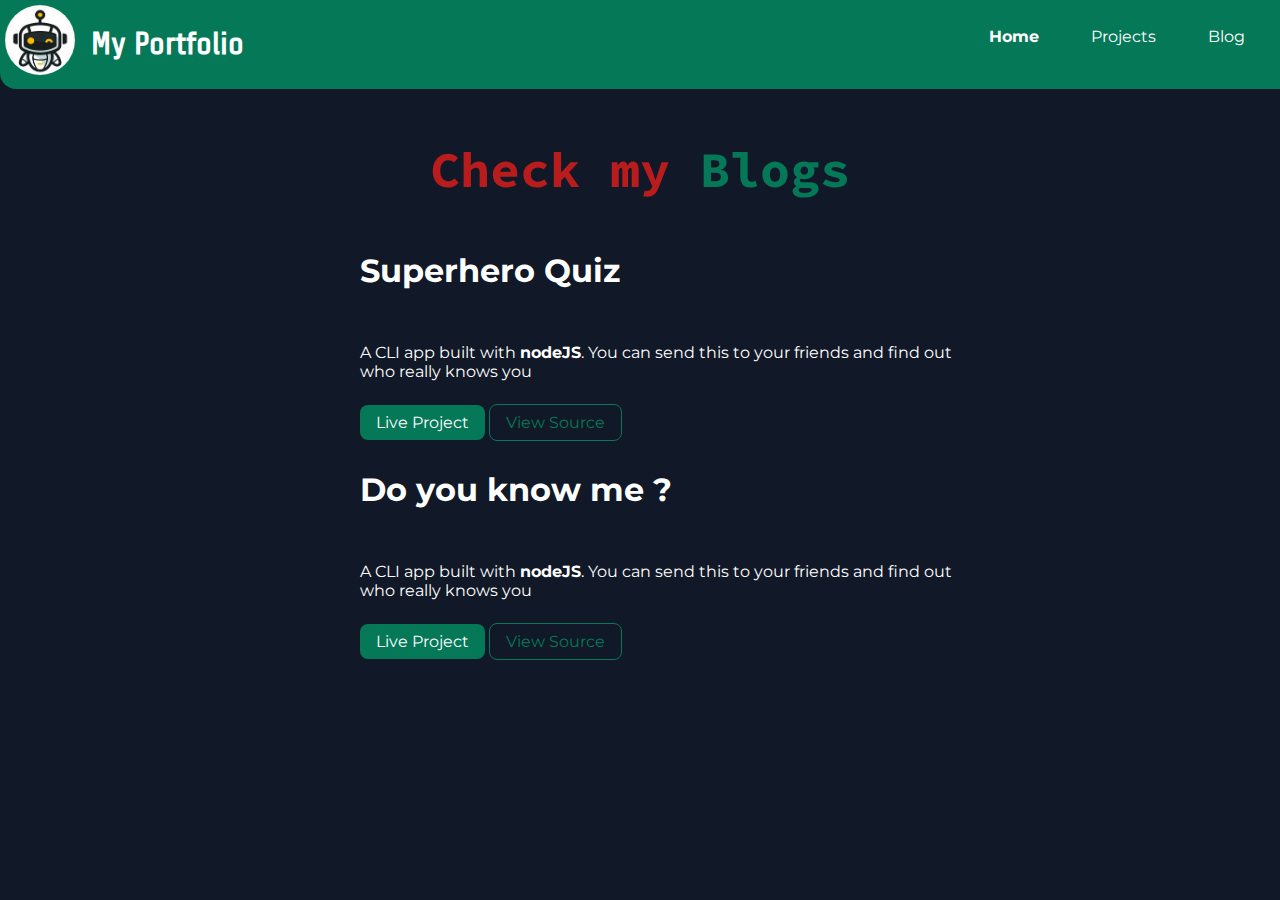
==== blogs.html @ bbf77829 "small update" ====
<!DOCTYPE html>
<html lang="en">
<head>
    <meta charset="UTF-8">
    <meta name="viewport" content="width=device-width, initial-scale=1.0">
    <link href="styles.css" rel="stylesheet" />
    <title>Blogs</title>
</head>
<body>
    <nav class="navigation container">
        <div class="nav_brand">
            <img class="logo" src="robot-mascot-logo.jpg" alt="logo" />
            <h1 class="head">My Portfolio</h1>
            <ul class="nav-pills">
                <li class="list-item-inline">
                    <a class="link link-active" href="/">Home</a>
                </li>
                <li class="list-item-inline">
                    <a class="link" href="projects.html">Projects</a>
                </li>
                <li class="list-item-inline">
                    <a class="link" href="blogs.html">Blog</a>
                </li>
            </ul>
        </div>
    </nav>
    <header>
        <h1 class="project-heading">Check my <span style="color:#047857">Blogs</span></h1>
    </header>
    <ul class="list-non-bullet">
        <li style="color:white;">
            <div class="container container-center">
            <h1 style="padding:1rem 0rem;">Superhero Quiz</h1>
            <p class="para">A CLI app built with <strong>nodeJS</strong>. You can send this to your friends and find out who really knows you</p>
            <a class="link link-primary" href="https://repl.it/@shrey27/Superhero-Quiz?embed=1&output=1#index.js">Live Project</a>
            <a class="link link-secondary" href="https://github.com/shrey27/Superhero_quiz">View Source</a>
            </div>    
        </li>
        <li style="color:white;">
            <div class="container container-center">
                <h1 style="padding:1rem 0rem;">Do you know me ?</h1>
                <p class="para">A CLI app built with <strong>nodeJS</strong>. You can send this to your friends and find out who really knows you</p>
                <a class="link link-primary" href="https://repl.it/@shrey27/Do-you-know-me-Quiz?embed=1&output=1#index.js">Live Project</a>
                <a class="link link-secondary" href="https://github.com/shrey27/Do_you_know_me">View Source</a>
            </div> 
        </li>
    </ul>
</body>
</html>
---- styles.css ----
@import url('https://fonts.googleapis.com/css2?family=Montserrat:wght@400;700&display=swap');
@import url('https://fonts.googleapis.com/css2?family=Share+Tech&display=swap');
@import url('https://fonts.googleapis.com/css2?family=Alfa+Slab+One&family=Source+Code+Pro:wght@600&display=swap');

:root {
    --primary-color: #047857;
    --off-yellow: #FCD34D;
    --dark-gray: #6B7280;
}

body {
    font-family: 'Montserrat', sans-serif;
    margin: 0px;
    background-color:#111827;
}

hr {
    margin: 2rem 0rem;
}

p{
    padding:1rem 0rem;
}
/** spaces **/

.margin-md {
    margin: 2rem;
}

/** container **/
.container {
    padding: 0rem 1rem;
}

.container-center {
    max-width: 600px;
    margin: auto;
}

/** links **/
.link {
    box-sizing: border-box;
    text-decoration: none;
    padding: 0.5rem 1rem;
    font-size: medium;
    
}

.link-primary {
    background-color: var(--primary-color);
    border-radius: 0.5rem;
    color: white
}

.link-secondary {
    color: var(--primary-color);
    border-radius: 0.5rem;
    border: 1px solid var(--primary-color);
}

/** look into BEM naming convention for CSS **/

/** lists **/

.list-non-bullet {
    list-style: none;
}

.list-item-inline {
    display: inline;
    padding: 0rem 0.5rem;
}

/** navigation **/

.navigation {
    background-color: var(--primary-color);
    color: white;
    padding: 5px;
    border-bottom-left-radius: 1rem;
    display:grid;
}

.navigation .nav-brand {
    font-weight: bold;
}

.logo{
    float: left;
    width: 70px;
    height: 70px;
    border-radius: 50%;
}
.head{
    font-family: 'Share Tech', sans-serif;
    float:left;
    margin-left: 1rem;
}
.navigation .nav-pills {
    padding: 6px;
    text-align: right;
}

.navigation .link {
    color: white;
}

.navigation .link-active {
    font-weight: bold;
}

/** header **/

.hero {
    padding: 2rem;
    padding-top: 5rem;
}

.hero .hero-img {
    max-width: 350px;
    display: block;
    margin: auto;
}

.hero .hero-heading {
    text-align: center;
    padding-top: 1rem;
    color: #B91C1C;
    font-family: 'Alfa Slab One', cursive;
    font-size: 50px;
    font-family: 'Source Code Pro', monospace;
    
}

.project-heading{
    text-align: center;
    padding-top: 1rem;
    color: #B91C1C;
    font-family: 'Alfa Slab One', cursive;
    font-size: 50px;
    font-family: 'Source Code Pro', monospace;
}
.hero .hero-heading .heading-inverted {
    color: var(--primary-color);
}

/** sections **/

.section {
    padding: 2rem;
}

.section h1 {
    text-align: center;

}

.ow {
    background-color: var(--off-yellow);
    border-top-right-radius: 1rem;
}

/** footers **/

.footer {
    background-color: var(--primary-color);
    padding: 2rem 1rem;
    text-align: center;
    color: white;
    border-top-right-radius: 1rem;
}

.footer .link {
    color: white
}

.footer .footer-header {
    font-weight: bold;
    font-size: 25px;
    color:black;
}

.logo_git{
    border-radius: 50%;
    width: 25px;
    height:25px;
}
.logo_linkedin{
    width: 25px;
    height:25px;
}
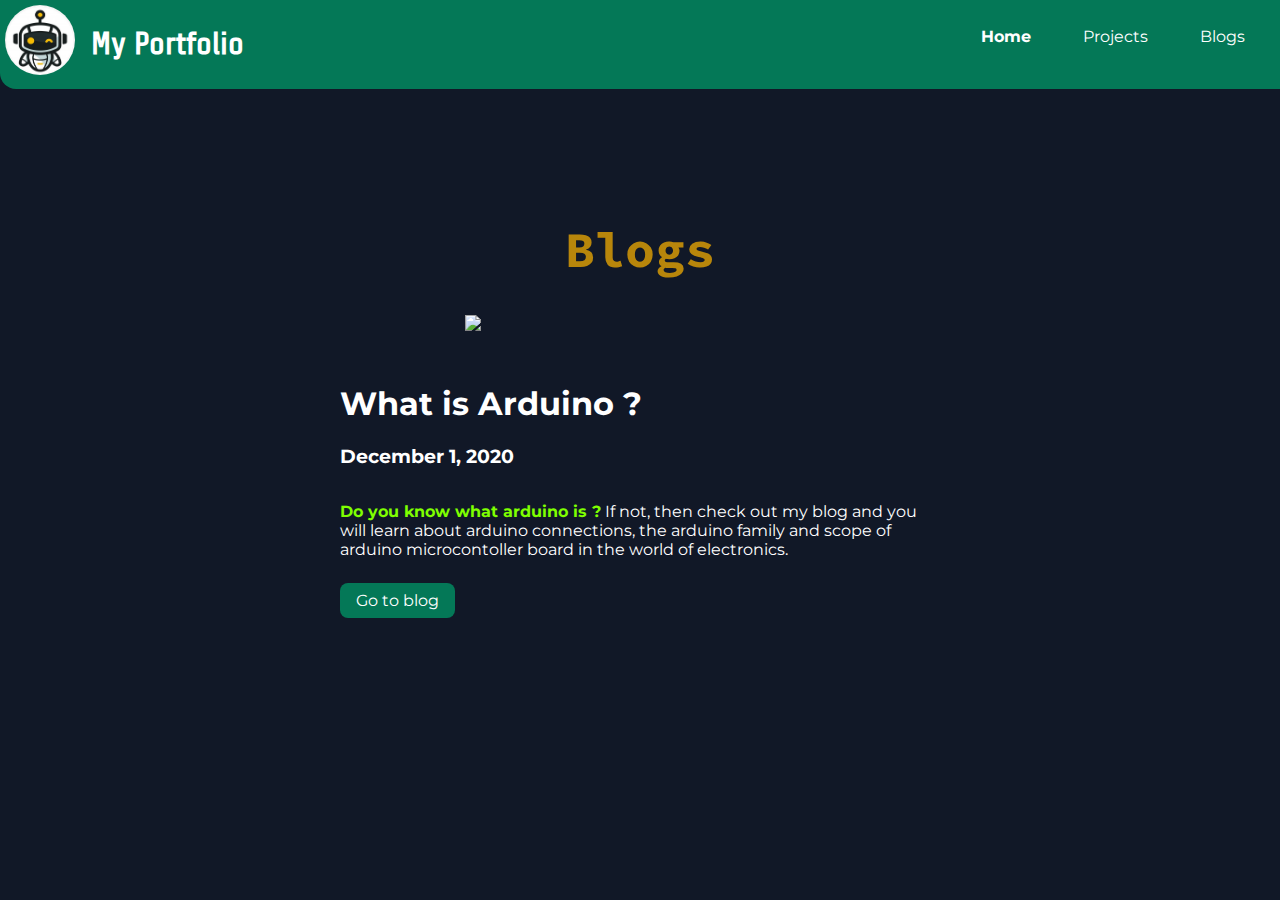
==== commit fdabde9b: "minor update" ====
--- a/blogs.html
+++ b/blogs.html
@@ -13,37 +13,27 @@
             <h1 class="head">My Portfolio</h1>
             <ul class="nav-pills">
                 <li class="list-item-inline">
-                    <a class="link link-active" href="/">Home</a>
+                    <a class="link link-active" href="index.html">Home</a>
                 </li>
                 <li class="list-item-inline">
                     <a class="link" href="projects.html">Projects</a>
                 </li>
                 <li class="list-item-inline">
-                    <a class="link" href="blogs.html">Blog</a>
+                    <a class="link" href="blogs.html">Blogs</a>
                 </li>
             </ul>
         </div>
     </nav>
-    <header>
-        <h1 class="project-heading">Check my <span style="color:#047857">Blogs</span></h1>
+    <header class="hero">
+        <h1 class="project-heading" style="color:darkgoldenrod">Blogs</h1>
+        <img class="hero-img" src="undraw_4.svg">
     </header>
-    <ul class="list-non-bullet">
-        <li style="color:white;">
-            <div class="container container-center">
-            <h1 style="padding:1rem 0rem;">Superhero Quiz</h1>
-            <p class="para">A CLI app built with <strong>nodeJS</strong>. You can send this to your friends and find out who really knows you</p>
-            <a class="link link-primary" href="https://repl.it/@shrey27/Superhero-Quiz?embed=1&output=1#index.js">Live Project</a>
-            <a class="link link-secondary" href="https://github.com/shrey27/Superhero_quiz">View Source</a>
-            </div>    
-        </li>
-        <li style="color:white;">
-            <div class="container container-center">
-                <h1 style="padding:1rem 0rem;">Do you know me ?</h1>
-                <p class="para">A CLI app built with <strong>nodeJS</strong>. You can send this to your friends and find out who really knows you</p>
-                <a class="link link-primary" href="https://repl.it/@shrey27/Do-you-know-me-Quiz?embed=1&output=1#index.js">Live Project</a>
-                <a class="link link-secondary" href="https://github.com/shrey27/Do_you_know_me">View Source</a>
-            </div> 
-        </li>
-    </ul>
+    <div class="container container-center" style="color:white; margin-bottom: 5rem;">
+        <h1 >What is Arduino ?</h1>
+        <h3>December 1, 2020</h3>
+        <p class="para"><span style="color:chartreuse; font-weight:bold;">Do you know what arduino is ?</span> If not, then check out my blog and you will learn about arduino connections, the arduino family and scope of arduino microcontoller board in the world of electronics.</p>
+        <a class="link link-primary" href="arduino.html">Go to blog</a>
+    </div> 
+       
 </body>
 </html>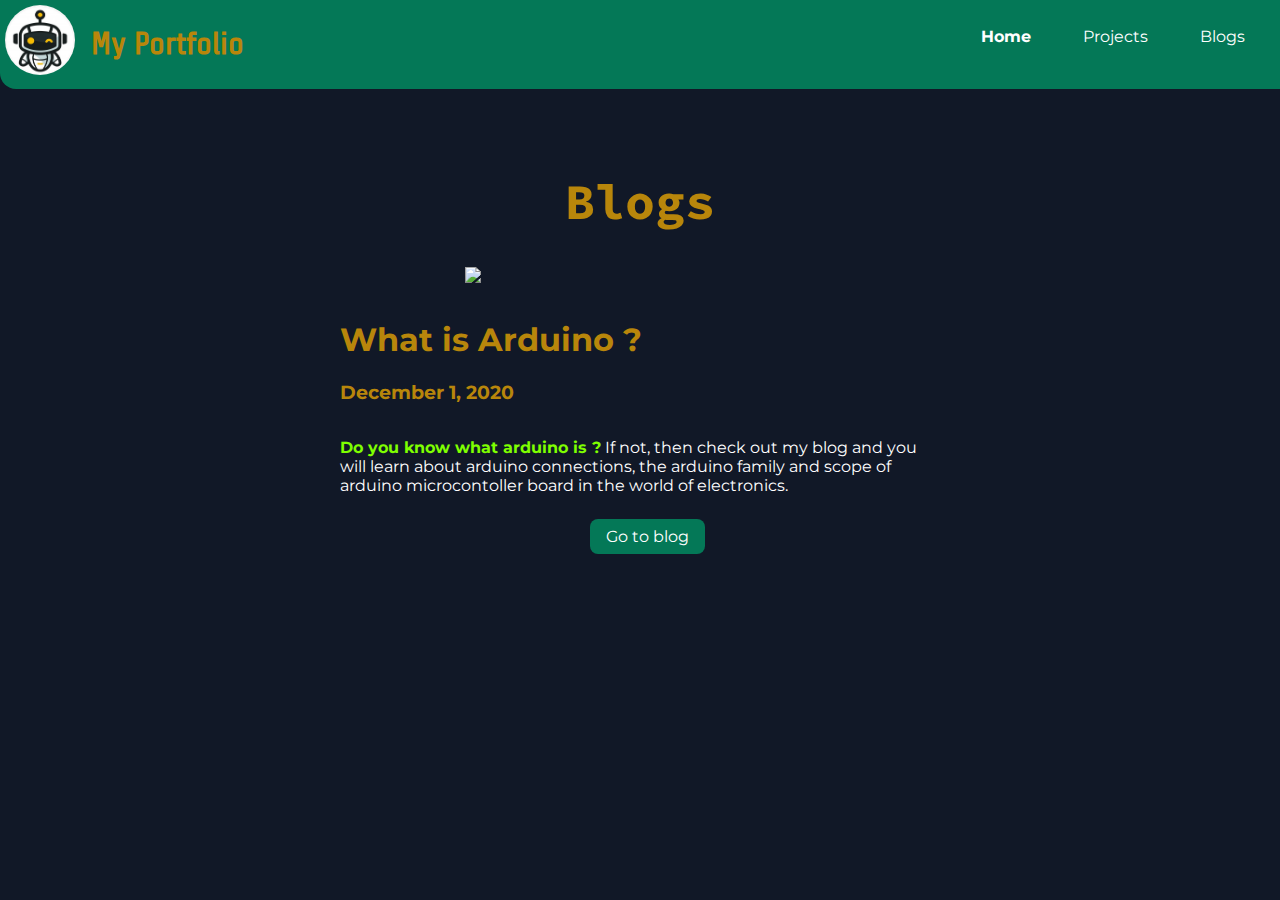
==== commit 05d41f9c: "minor updates" ====
--- a/blogs.html
+++ b/blogs.html
@@ -9,12 +9,12 @@
 <body>
     <nav class="navigation container">
         <div class="nav_brand">
-            <img class="logo" src="robot-mascot-logo.jpg" alt="logo" />
+            <a href="index.html"><img class="logo" src="robot-mascot-logo.jpg" alt="logo"/></a>
             <h1 class="head">My Portfolio</h1>
             <ul class="nav-pills">
                 <li class="list-item-inline">
                     <a class="link link-active" href="index.html">Home</a>
-                </li>
+                </li>  
                 <li class="list-item-inline">
                     <a class="link" href="projects.html">Projects</a>
                 </li>
--- a/styles.css
+++ b/styles.css
@@ -20,6 +20,11 @@
 
 p{
     padding:1rem 0rem;
+    color:white;
+}
+
+h1,h3{
+    color:darkgoldenrod;
 }
 /** spaces **/
 
@@ -49,7 +54,8 @@
 .link-primary {
     background-color: var(--primary-color);
     border-radius: 0.5rem;
-    color: white
+    color: white;
+    margin-left:250px;
 }
 
 .link-secondary {
@@ -57,8 +63,6 @@
     border-radius: 0.5rem;
     border: 1px solid var(--primary-color);
 }
-
-/** look into BEM naming convention for CSS **/
 
 /** lists **/
 
@@ -112,11 +116,11 @@
 /** header **/
 
 .hero {
-    padding: 2rem;
-    padding-top: 5rem;
+    padding: 1rem;
+    padding-top: 2rem;
 }
 
-.hero .hero-img {
+.hero .hero-img{
     max-width: 350px;
     display: block;
     margin: auto;
@@ -180,6 +184,7 @@
     color:black;
 }
 
+/* Logo */
 .logo_git{
     border-radius: 50%;
     width: 25px;
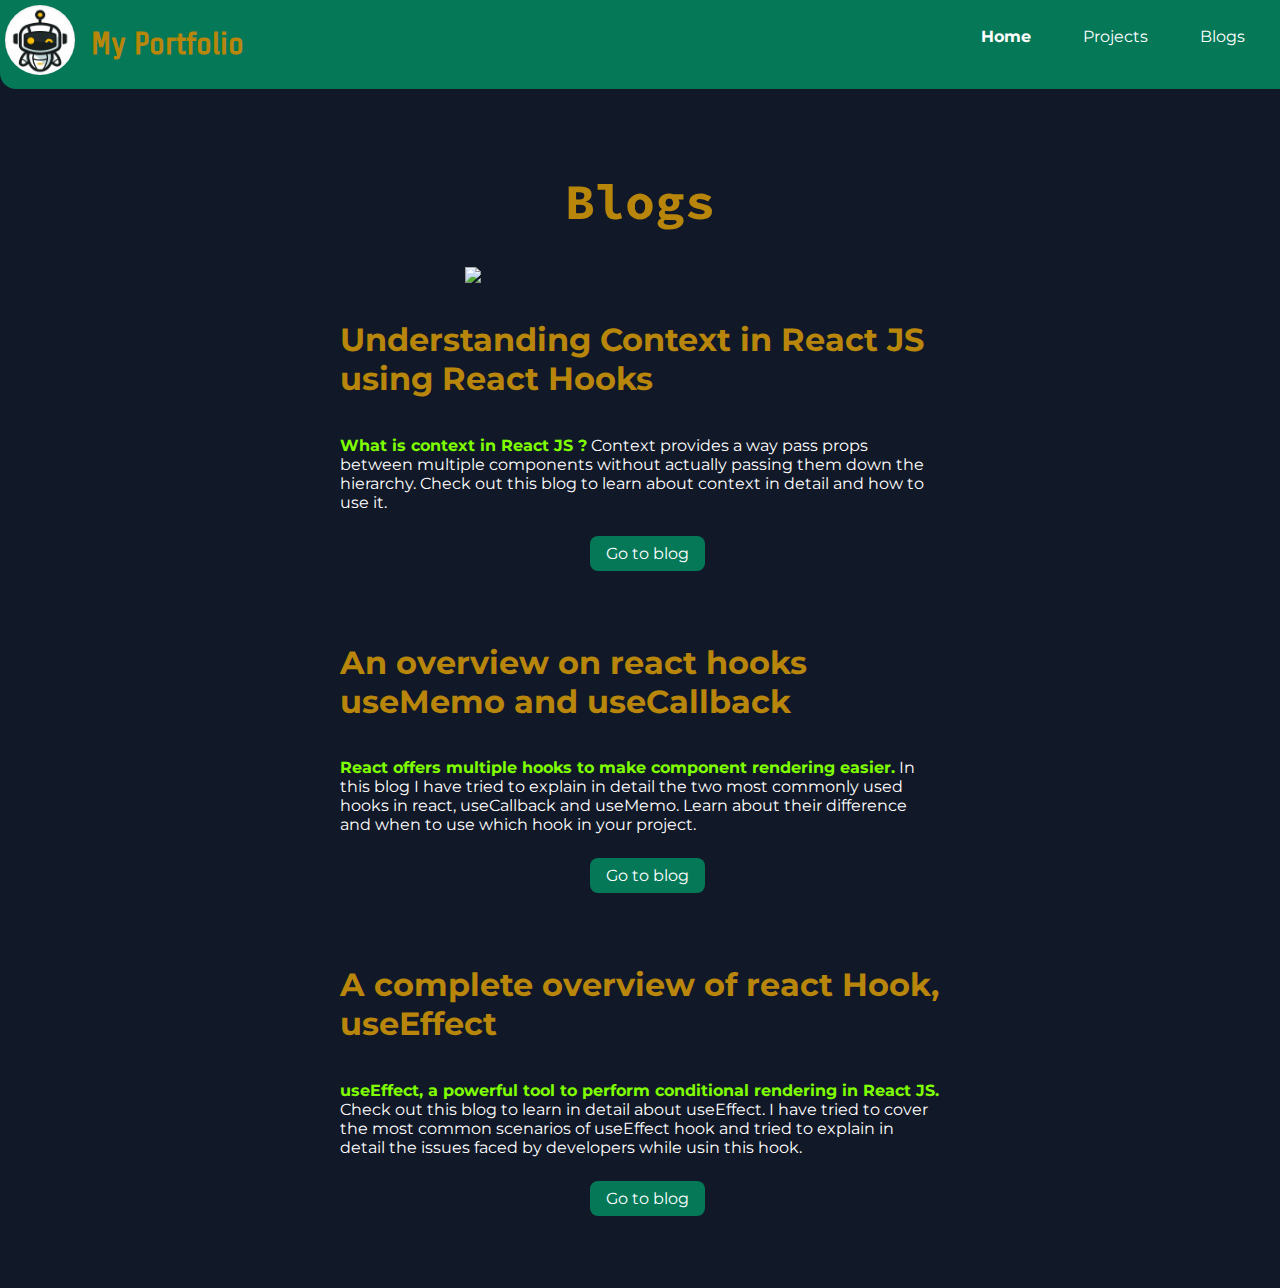
==== commit 58b68378: "portfolio updated" ====
--- a/blogs.html
+++ b/blogs.html
@@ -29,11 +29,36 @@
         <img class="hero-img" src="undraw_4.svg">
     </header>
     <div class="container container-center" style="color:white; margin-bottom: 5rem;">
-        <h1 >What is Arduino ?</h1>
-        <h3>December 1, 2020</h3>
-        <p class="para"><span style="color:chartreuse; font-weight:bold;">Do you know what arduino is ?</span> If not, then check out my blog and you will learn about arduino connections, the arduino family and scope of arduino microcontoller board in the world of electronics.</p>
-        <a class="link link-primary" href="arduino.html">Go to blog</a>
+        <h1>Understanding Context in React JS using React Hooks</h1>
+        <p class="para"><span style="color:chartreuse; font-weight:bold;">What is context in React JS ?</span> 
+        Context provides a way pass props between multiple components without actually passing them down the hierarchy.
+        Check out this blog to learn about context in detail and how to use it.
+        </p>
+        <a class="link link-primary" href="https://shrey027.hashnode.dev/understanding-context-in-react-js-using-react-hooks-ckp46ycz20fzte4s124em4x52"
+        target="_blank" rel="noopener noreferrer">Go to blog</a>
     </div> 
+
+    <div class="container container-center" style="color:white; margin-bottom: 5rem;">
+        <h1>An overview on react hooks useMemo and useCallback</h1>
+        <p class="para"><span style="color:chartreuse; font-weight:bold;">React offers multiple hooks to make 
+        component rendering easier.</span> 
+        In this blog I have tried to explain in detail the two most commonly used hooks in react, useCallback and useMemo. Learn about
+        their difference and when to use which hook in your project.
+        </p>
+        <a class="link link-primary" href="https://shrey027.hashnode.dev/an-overview-on-react-hooks-usememo-and-usecallback-ckp71fwbd0eznmds117nbf0du"
+        target="_blank" rel="noopener noreferrer">Go to blog</a>
+    </div>
+
+    <div class="container container-center" style="color:white; margin-bottom: 5rem;">
+        <h1>A complete overview of react Hook, useEffect</h1>
+        <p class="para"><span style="color:chartreuse; font-weight:bold;">useEffect, a powerful tool to perform 
+        conditional rendering in React JS.</span> 
+        Check out this blog to learn in detail about useEffect. I have tried to cover the most common scenarios of useEffect hook and
+        tried to explain in detail the issues faced by developers while usin this hook.
+        </p>
+        <a class="link link-primary" href="https://shrey027.hashnode.dev/a-complete-overview-of-react-hook-useeffect-ckp8n6wme0kdbvws12w8c2zbx"
+        target="_blank" rel="noopener noreferrer">Go to blog</a>
+    </div>
        
 </body>
 </html>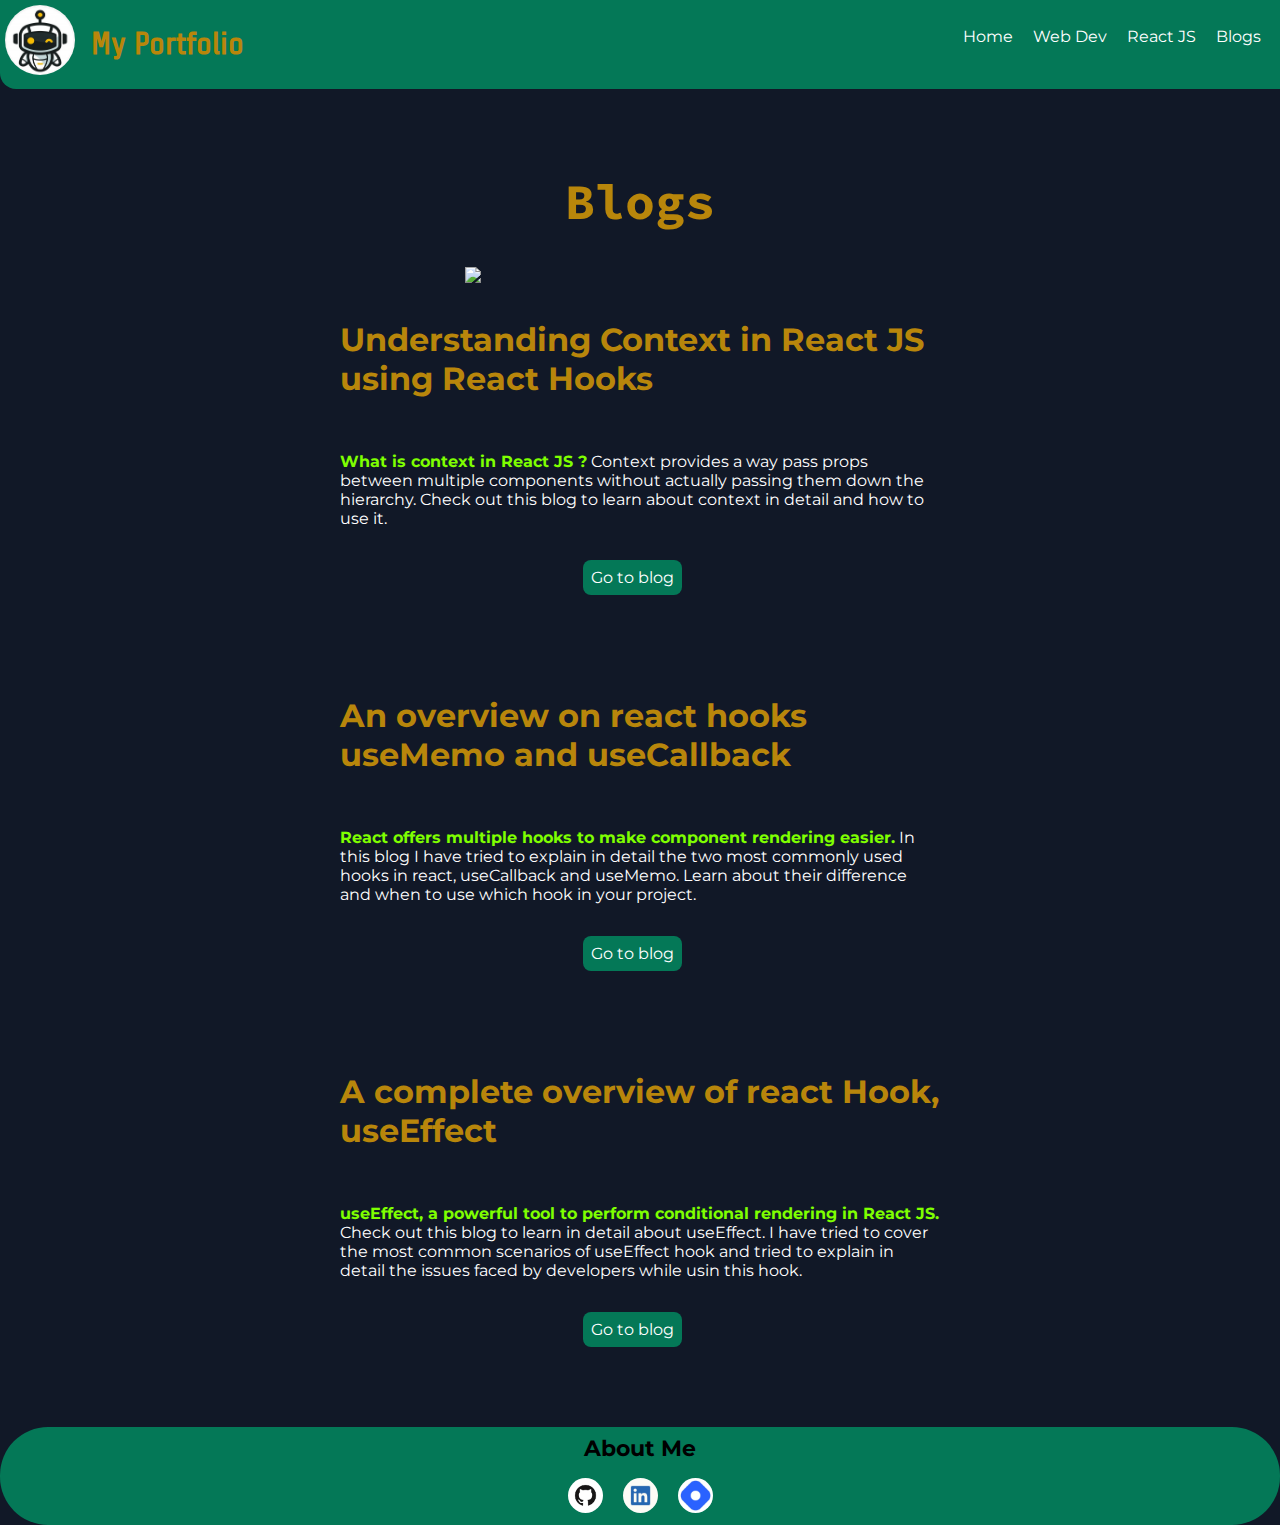
==== commit 2e98a0cd: "CSS updates" ====
--- a/blogs.html
+++ b/blogs.html
@@ -8,15 +8,18 @@
 </head>
 <body>
     <nav class="navigation container">
-        <div class="nav_brand">
+        <div class="nav-brand">
             <a href="index.html"><img class="logo" src="robot-mascot-logo.jpg" alt="logo"/></a>
             <h1 class="head">My Portfolio</h1>
             <ul class="nav-pills">
                 <li class="list-item-inline">
                     <a class="link link-active" href="index.html">Home</a>
-                </li>  
+                </li>
                 <li class="list-item-inline">
-                    <a class="link" href="projects.html">Projects</a>
+                    <a class="link" href="projects.html">Web Dev</a>
+                </li>
+                <li class="list-item-inline">
+                    <a class="link" href="projects2.html">React JS</a>
                 </li>
                 <li class="list-item-inline">
                     <a class="link" href="blogs.html">Blogs</a>
@@ -59,6 +62,14 @@
         <a class="link link-primary" href="https://shrey027.hashnode.dev/a-complete-overview-of-react-hook-useeffect-ckp8n6wme0kdbvws12w8c2zbx"
         target="_blank" rel="noopener noreferrer">Go to blog</a>
     </div>
-       
+    <footer class="footer">
+        <div class="footer-header">About Me</div>
+        <div >
+            <a class="footer-logo" href="https://github.com/shrey27"><img class="logo_git" src="github_logo.png" alt="logo" /></a>
+            <a class="footer-logo" href="www.linkedin.com/in/shrey27"><img class="logo_git" src="linkedin_logo.png" alt="logo" /></a>            
+            <a class="footer-logo" href="https://shrey027.hashnode.dev/"><img class="logo_git" src="hashnode.jpeg" alt="logo" /></a>
+        </div>      
+    </footer>
+
 </body>
 </html>--- a/styles.css
+++ b/styles.css
@@ -6,8 +6,16 @@
     --primary-color: #047857;
     --off-yellow: #FCD34D;
     --dark-gray: #6B7280;
-}
-
+    --primary-white: white;
+}
+
+@media only screen and (min-width: 600px) {
+    .list-item-inline {
+        text-decoration: none;
+        display: none;
+        padding: 0rem 0rem;
+    }
+}
 body {
     font-family: 'Montserrat', sans-serif;
     margin: 0px;
@@ -26,6 +34,7 @@
 h1,h3{
     color:darkgoldenrod;
 }
+
 /** spaces **/
 
 .margin-md {
@@ -40,13 +49,23 @@
 .container-center {
     max-width: 600px;
     margin: auto;
+    display: flex;
+    flex-direction: column;
+    align-items: center;
+}
+
+.container-projects{
+    display:flex;
+    align-items: center;
+    flex-direction: row;
+    padding:1rem;
 }
 
 /** links **/
 .link {
     box-sizing: border-box;
     text-decoration: none;
-    padding: 0.5rem 1rem;
+    padding: 0.5rem 0.5rem;
     font-size: medium;
     
 }
@@ -55,11 +74,12 @@
     background-color: var(--primary-color);
     border-radius: 0.5rem;
     color: white;
-    margin-left:250px;
+    margin-left:0px;
+    margin-right: 1rem;
 }
 
 .link-secondary {
-    color: var(--primary-color);
+    color: var(--primary-white);
     border-radius: 0.5rem;
     border: 1px solid var(--primary-color);
 }
@@ -72,7 +92,7 @@
 
 .list-item-inline {
     display: inline;
-    padding: 0rem 0.5rem;
+    padding: 0rem 0rem;
 }
 
 /** navigation **/
@@ -83,10 +103,6 @@
     padding: 5px;
     border-bottom-left-radius: 1rem;
     display:grid;
-}
-
-.navigation .nav-brand {
-    font-weight: bold;
 }
 
 .logo{
@@ -107,10 +123,6 @@
 
 .navigation .link {
     color: white;
-}
-
-.navigation .link-active {
-    font-weight: bold;
 }
 
 /** header **/
@@ -158,20 +170,20 @@
     text-align: center;
 
 }
-
+ 
 .ow {
     background-color: var(--off-yellow);
-    border-top-right-radius: 1rem;
+    border-radius: 9rem;
 }
 
 /** footers **/
 
 .footer {
     background-color: var(--primary-color);
-    padding: 2rem 1rem;
-    text-align: center;
-    color: white;
-    border-top-right-radius: 1rem;
+    padding: 0.5rem 1rem;
+    text-align: center;
+    color: white;
+    border-radius: 3rem;
 }
 
 .footer .link {
@@ -180,18 +192,19 @@
 
 .footer .footer-header {
     font-weight: bold;
-    font-size: 25px;
+    font-size: 22px;
     color:black;
-}
-
+    padding-bottom:1rem;
+}
+
+.footer .footer-logo{
+    padding:0rem 0.5rem;
+}
 /* Logo */
 .logo_git{
     border-radius: 50%;
-    width: 25px;
-    height:25px;
-}
-.logo_linkedin{
-    width: 25px;
-    height:25px;
-}
-
+    width: 35px;
+    height:35px;
+}
+
+
